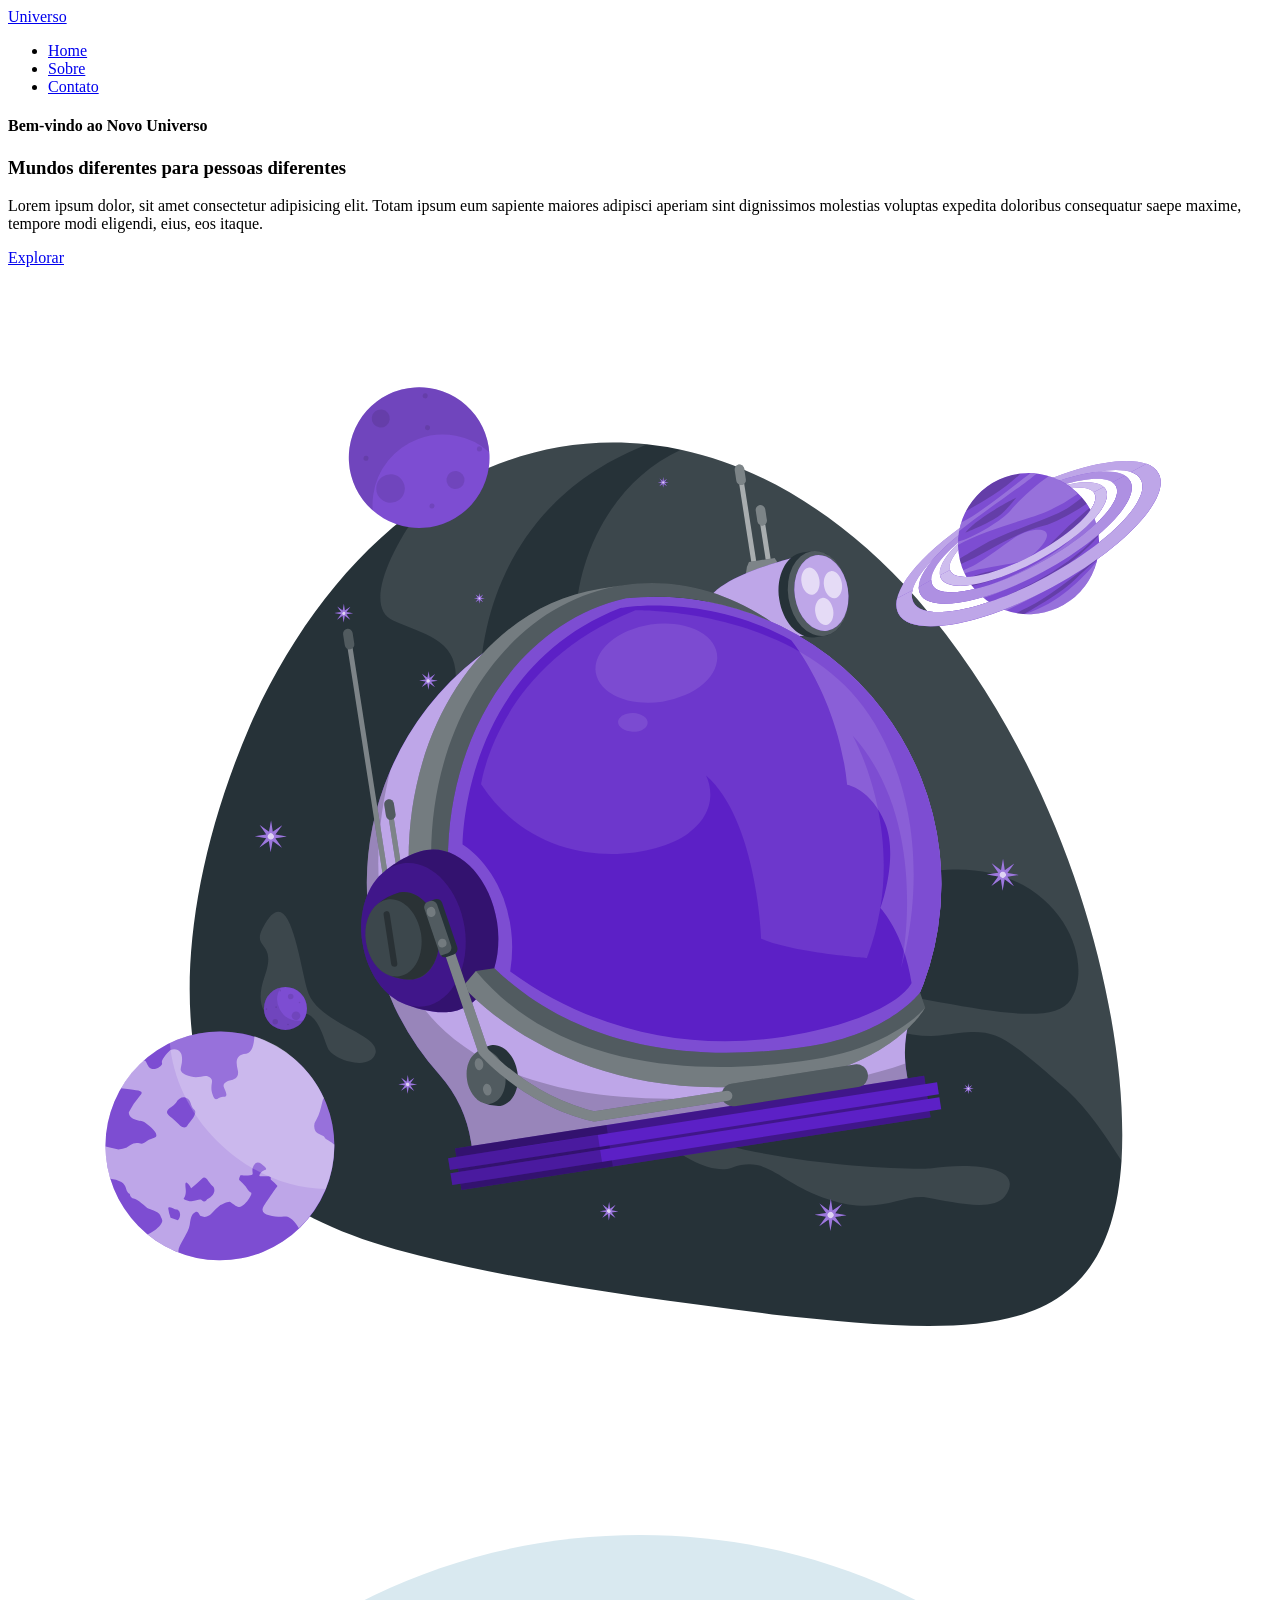
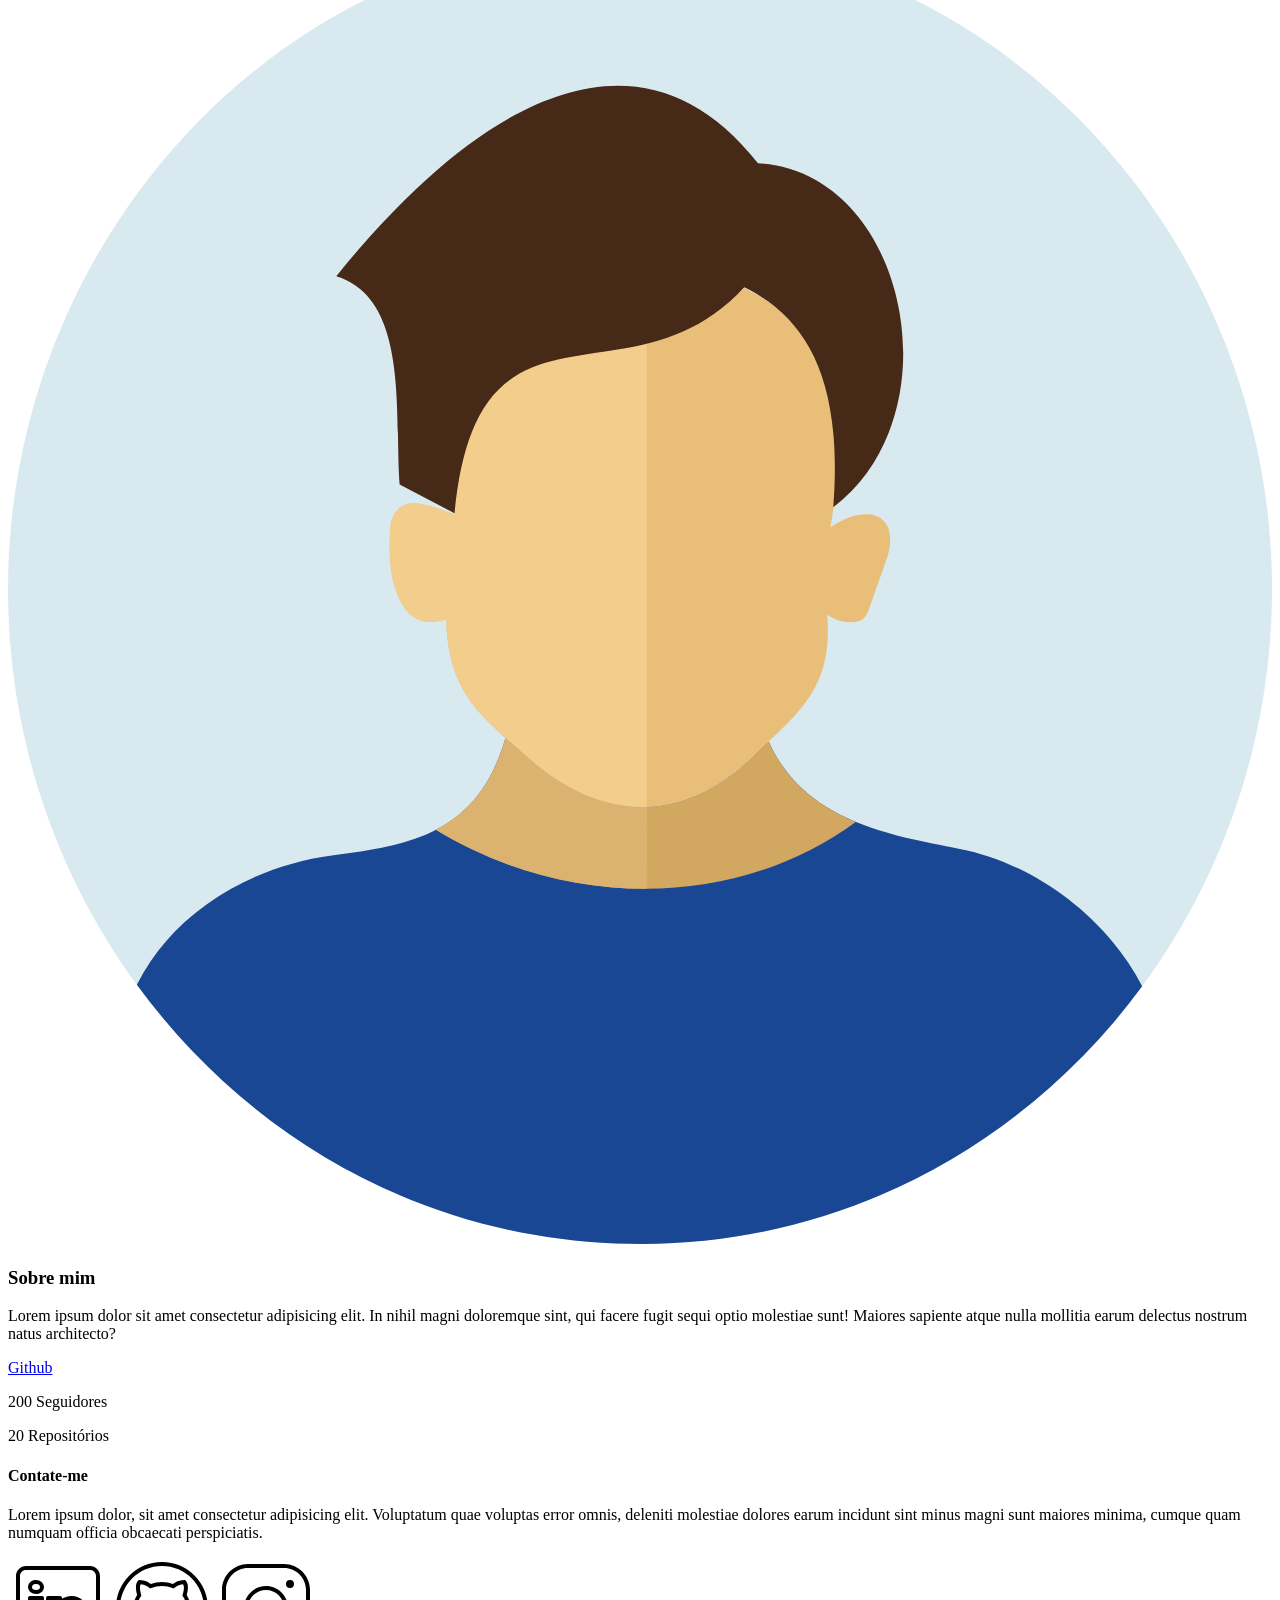
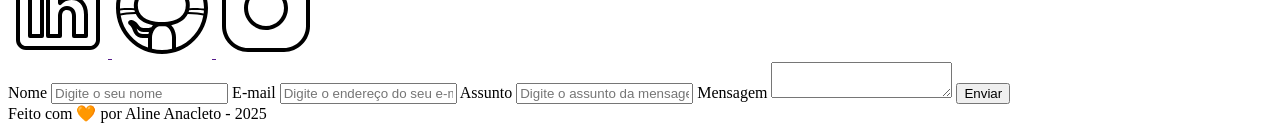
==== index.html @ f7159bf2 ":sparkles: Construção da pagina index" ====
<!DOCTYPE html>
<html lang="pt-br">

<head>
    <meta charset="UTF-8">
    <meta name="viewport" content="width=device-width, initial-scale=1.0">
    <meta name="description" content="Projeto Portfólio">
    <meta name="author" content="Aline Anacleto>
    <meta name="keywords" content="HTML, CSS, JavaScript">
    <link rel="icon" href="./assets/img/favicon.svg" />
    <title>Portfólio do Aline</title>
</head>

<body>

    <!-- Cabeçalho da Página -->
    <header>

        <div id="header_content">

            <!-- Título do Cabeçalho -->
            <div id="titulo">
                <a href="#">Universo</a>
            </div>

            <!-- Menu -->
            <div id="menu">
                <nav>
                    <!-- Marcadores não Ordenados para criar as opções do menu -->
                    <ul>
                        <li><a href="#">Home</a></li>
                        <li><a href="#about">Sobre</a></li>
                        <li><a href="#contact">Contato</a></li>
                    </ul>
                </nav>
            </div>
        </div>

    </header>

    <!-- Seção Principal da Página -->
    <main>

        <!-- Seção home -->
        <section id="home">

            <!-- Texto da Seção Home -->
            <article id="home_texto">

                <h4>Bem-vindo ao Novo Universo</h4>
                <h1>Mundos diferentes para pessoas diferentes</h1>
                <p>Lorem ipsum dolor, sit amet consectetur adipisicing elit. Totam ipsum eum sapiente maiores adipisci
                    aperiam sint dignissimos molestias voluptas expedita doloribus consequatur saepe maxime, tempore
                    modi eligendi, eius, eos itaque.</p>
                <a href="https://github.com/alineanacletoo" target="_blank">
                    Explorar
                </a>

            </article>

            <!-- Imagem da Seção Home -->
            <article id="home_imagem">
                <img src="./assets/img/astronauta.svg" alt="Capacete de Astronauta Animado">
            </article>

        </section>

        <!-- Seção sobre -->
        <section id="about">

            <!-- Imagem da Seção Sobre -->
            <img 
                src="./assets/img/user_01.svg" 
                alt="Foto do Perfil do Github"
            >

            <!-- Texto da Seção Sobre -->
            <article id="about_texto">
                <h1>Sobre mim</h1>
                <p>Lorem ipsum dolor sit amet consectetur adipisicing elit. In nihil magni doloremque sint, qui facere fugit sequi optio molestiae sunt! Maiores sapiente atque nulla mollitia earum delectus nostrum natus architecto?</p>

                <!-- Detalhes do Github -->
                <div id="about_github">
                    <a 
                        href="https://github.com/alineanacletoo" 
                        target="_blank"
                    >
                        Github
                    </a>
                    <p>200 Seguidores</p>
                    <p>20 Repositórios</p>
                </div>

            </article>
        </section>

        <!-- Seção de Contato -->
        <section id="contact">

            <h4>Contate-me</h4>
            <p>Lorem ipsum dolor, sit amet consectetur adipisicing elit. Voluptatum quae voluptas error omnis, deleniti molestiae dolores earum incidunt sint minus magni sunt maiores minima, cumque quam numquam officia obcaecati perspiciatis.</p>

            <!-- Redes Sociais -->
            <div id="icones_redes_sociais">
                <a href="" target="_blank">
                    <img 
                        src="./assets/img/linkedin.svg"
                        alt="Logo do LinkedIn"
                    >
                </a>
                <a href="" target="_blank">
                    <img 
                        src="./assets/img/github.svg"
                        alt="Logo do Github"
                    >
                </a>
                <a href="" target="_blank">
                    <img 
                        src="./assets/img/instagram.svg"
                        alt="Logo do Instagram"
                    >
                </a>
            </div>

            <!-- Formulário de Contato -->
            <form action="" method="POST">

                <label for="nome">Nome</label>
                <input 
                    id="nome" 
                    type="text" 
                    name="nome" 
                    placeholder="Digite o seu nome"
                >
                <span id="txtNome"></span>

                <label for="email">E-mail</label>
                <input 
                    id="email" 
                    type="text" 
                    name="email" 
                    placeholder="Digite o endereço do seu e-mail"
                >
                <span id="txtEmail"></span>

                <label for="assunto">Assunto</label>
                <input 
                    id="assunto" 
                    type="text" 
                    name="assunto" 
                    placeholder="Digite o assunto da mensagem"
                >
                <span id="txtAssunto"></span>

                <label for="mensagem">Mensagem</label>
                <textarea
                    id="mensagem"
                    name="mensagem"
                    placeholder="Digite a sua mensagem"
                >
                </textarea>

                <button type="submit">Enviar</button>
            </form>

        </section>

    </main>

    <!-- Rodapé da Página -->
    <footer>
        Feito com 🧡 por Aline Anacleto - 2025
    </footer>
</body>

</html>
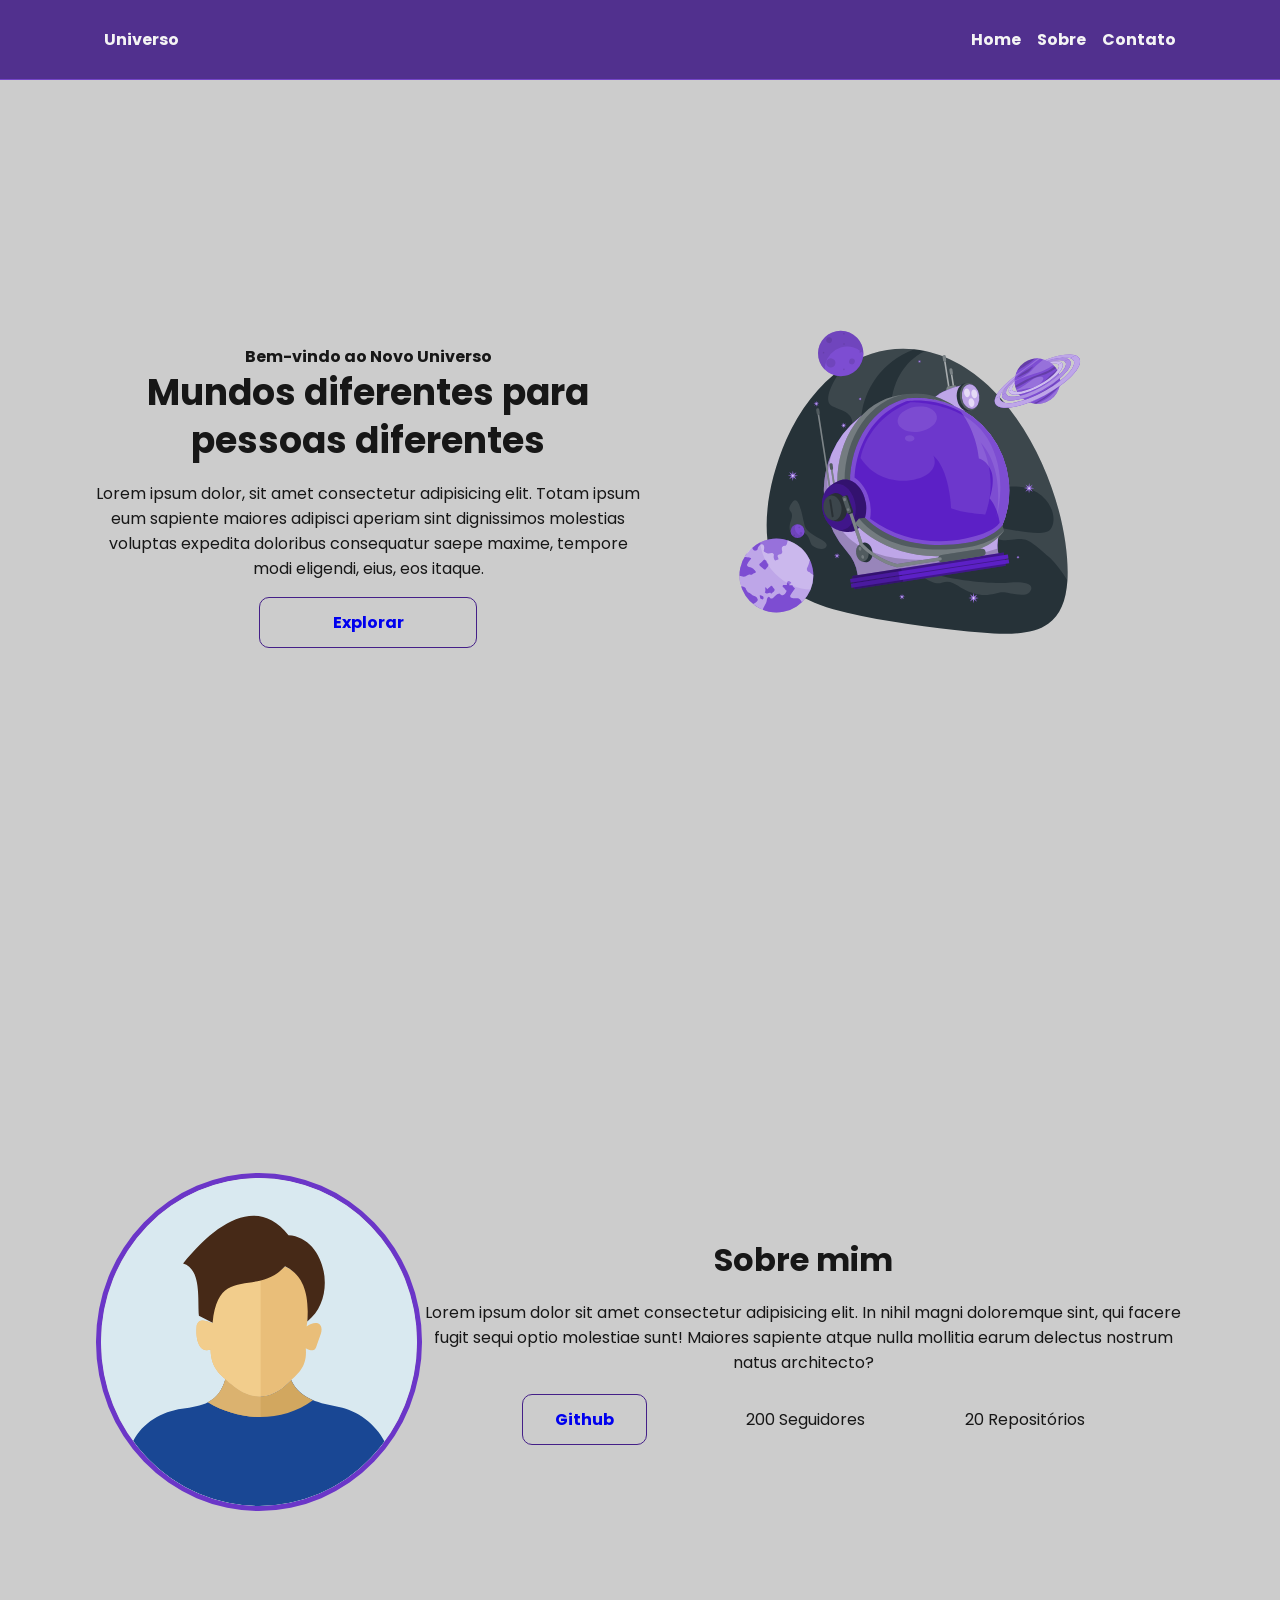
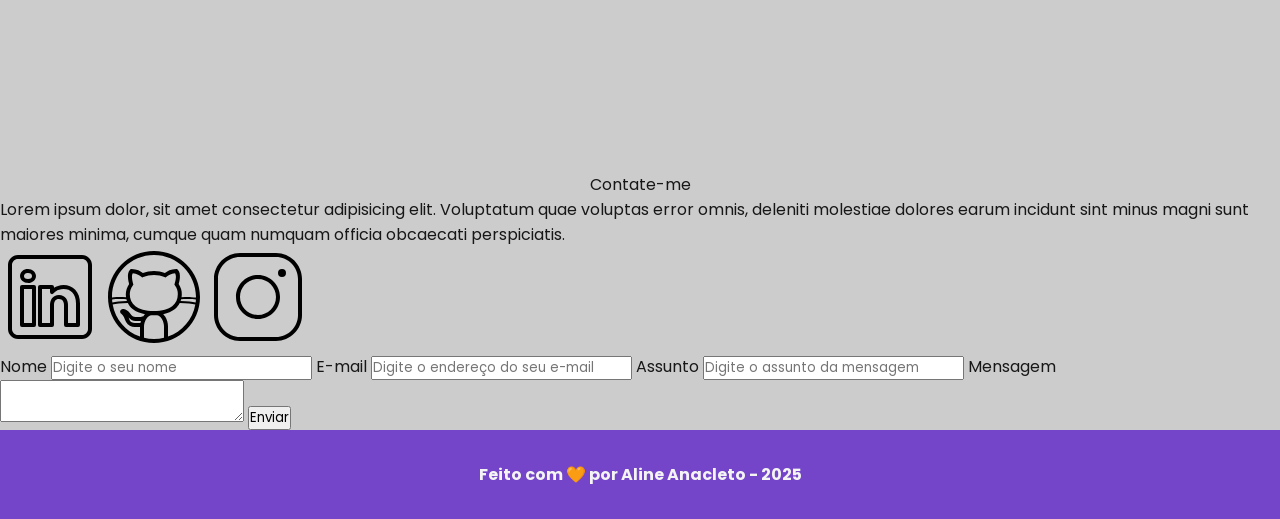
==== commit 7949af78: ":sparkles: Estilização" ====
--- a/index.html
+++ b/index.html
@@ -2,21 +2,33 @@
 <html lang="pt-br">
 
 <head>
-    <meta charset="UTF-8">
+
+     <!-- Fontes do Google -->
+     <link rel="preconnect" href="https://fonts.googleapis.com">
+     <link rel="preconnect" href="https://fonts.gstatic.com" crossorigin>
+ 
+     <!-- Fonte do Google - Poppins -->
+     <link href="https://fonts.googleapis.com/css2?family=Poppins&display=swap" rel="stylesheet">
+    
+     <meta charset="UTF-8">
     <meta name="viewport" content="width=device-width, initial-scale=1.0">
     <meta name="description" content="Projeto Portfólio">
-    <meta name="author" content="Aline Anacleto>
+    <meta name="author" content="Aline Anacleto">
     <meta name="keywords" content="HTML, CSS, JavaScript">
     <link rel="icon" href="./assets/img/favicon.svg" />
-    <title>Portfólio do Aline</title>
+    
+    <!--  Link para a Folha de Estilos CSS -->
+    <link rel="stylesheet" href="./css/styles.css">
+    
+    <title>Portfólio da Aline</title>
 </head>
 
 <body>
 
     <!-- Cabeçalho da Página -->
-    <header>
+    <header class="flex menu_container">
 
-        <div id="header_content">
+        <div id="header_content" class="menu_content">
 
             <!-- Título do Cabeçalho -->
             <div id="titulo">
@@ -24,10 +36,10 @@
             </div>
 
             <!-- Menu -->
-            <div id="menu">
+            <div id="menu" class="flex">
                 <nav>
                     <!-- Marcadores não Ordenados para criar as opções do menu -->
-                    <ul>
+                    <ul class="flex menu_list">
                         <li><a href="#">Home</a></li>
                         <li><a href="#about">Sobre</a></li>
                         <li><a href="#contact">Contato</a></li>
@@ -42,31 +54,35 @@
     <main>
 
         <!-- Seção home -->
-        <section id="home">
+        <section id="home" class="flex home_container">
 
             <!-- Texto da Seção Home -->
-            <article id="home_texto">
+            <article id="home_texto" class="flex home_content">
 
                 <h4>Bem-vindo ao Novo Universo</h4>
                 <h1>Mundos diferentes para pessoas diferentes</h1>
                 <p>Lorem ipsum dolor, sit amet consectetur adipisicing elit. Totam ipsum eum sapiente maiores adipisci
                     aperiam sint dignissimos molestias voluptas expedita doloribus consequatur saepe maxime, tempore
                     modi eligendi, eius, eos itaque.</p>
-                <a href="https://github.com/alineanacletoo" target="_blank">
+                <a 
+                    href="https://github.com/Vinicius-Rodriguess" 
+                    target="_blank"
+                    class="botao"
+                >
                     Explorar
                 </a>
 
             </article>
 
             <!-- Imagem da Seção Home -->
-            <article id="home_imagem">
+            <article id="home_imagem" class="flex home_content">
                 <img src="./assets/img/astronauta.svg" alt="Capacete de Astronauta Animado">
             </article>
 
         </section>
 
         <!-- Seção sobre -->
-        <section id="about">
+        <section id="about" class="flex sobre_container">
 
             <!-- Imagem da Seção Sobre -->
             <img 
@@ -76,14 +92,15 @@
 
             <!-- Texto da Seção Sobre -->
             <article id="about_texto">
-                <h1>Sobre mim</h1>
+                <h2>Sobre mim</h2>
                 <p>Lorem ipsum dolor sit amet consectetur adipisicing elit. In nihil magni doloremque sint, qui facere fugit sequi optio molestiae sunt! Maiores sapiente atque nulla mollitia earum delectus nostrum natus architecto?</p>
 
                 <!-- Detalhes do Github -->
-                <div id="about_github">
+                <div id="about_github" class="flex sobre_github">
                     <a 
-                        href="https://github.com/alineanacletoo" 
+                        href="https://github.com/Vinicius-Rodriguess" 
                         target="_blank"
+                        class="botao"
                     >
                         Github
                     </a>
--- a/css/styles.css
+++ b/css/styles.css
@@ -0,0 +1,207 @@
+* {
+    margin: 0;
+    padding: 0;
+    box-sizing:border-box;
+    text-decoration: none;
+    outline: none;
+    font-weight: 400;
+    font-family: 'Poppins', sans-serif;
+}
+
+:root {
+    --purple-200: #9a7bd1;
+    --purple-500: #6b36c8;
+    --purple-800: #441f88;
+    --gray-200: #cccccc;
+    --gray-400: #505861;
+    --black-800: #171717;
+    --white: #F9F9F9;
+}
+
+html {
+    width: 100%;
+    height: 100vh;
+    scroll-behavior: smooth;
+}
+
+body {
+    background-color: var(--gray-200);
+    color: var(--black-800);
+    -webkit-font-smoothing: antialiased;
+    -moz-osx-font-smoothing: grayscale;
+}
+
+button,
+a {
+    cursor: pointer;
+}
+
+.botao {
+    text-align: center;
+    padding: 12px 32px;
+    background: none;
+    border: 1px solid var(--purple-800);
+    border-radius: 10px;
+    font-weight: 700;
+
+    &:hover {
+        background-color: var(--purple-800);
+        color: var(--white)
+    }
+}
+
+.flex {
+    display: flex;
+    justify-content: center;
+    align-items: center;
+}
+
+.menu_container{
+    height: 80px;
+    position: sticky;
+    top: 0;
+    width: 100%;
+    background-color: var(--purple-800);
+    border-bottom: 1px solid var(--purple-500);
+    filter: opacity(0.9);
+}
+
+.menu_container a {
+    color: var(--white);
+    font-weight: 700;
+
+    &:hover {
+        color: var(--purple-200);
+    }
+}
+
+.menu_content{
+    max-width: 1120px;
+    padding: 0 24px;
+    width: 100%;
+    display: flex;
+    justify-content: space-between;
+}
+
+.menu_list {
+    list-style: none;
+    text-align: center;
+}
+
+.menu_list li {
+    margin-left: 1rem;
+}
+
+#menu_content_sucess {
+    max-width: 1120px;
+    padding: 0 24px;
+    width: 100%;
+    display: flex;
+    justify-content: center;
+}
+
+.home_container {
+    max-width: 1120px;
+    margin: 16px auto;
+    padding: 0 1rem;
+    height: calc(100vh - 100px);
+}
+
+.home_container p,
+h1,
+h4{
+    text-align: center;
+    font-size: 1rem;
+}
+
+.home_container h1 {
+    font-size: 2.25rem;
+    line-height: 3rem;
+    font-weight: 700;
+}
+
+.home_container h4 {
+    font-weight: 700;
+}
+
+.home_container p {
+    margin: 1rem 0;
+}
+
+.home_container .botao {
+    width: 40%;
+}
+
+.home_content {
+    width: 50vw;
+    flex-direction: column;
+}
+
+.home_content img {
+    width: 75%;
+}
+
+.home_container_sucess {
+    max-width: 1120px;
+    margin: 16px auto;
+    padding: 0 1rem;
+    height: calc(100vh - 200px);
+}
+
+#home_sucess {
+    width: 50vw;
+    flex-direction: column;
+}
+
+#home_sucess h1 {
+    font-size: 2rem;
+    font-weight: 700;
+}
+
+#home_sucess h4 {
+    font-size: 1.25rem;
+    padding: 1rem;
+}
+
+.sobre_container {
+    max-width: 1120px;
+    margin: -1.25rem auto;
+    padding: 0 1rem;
+    height: 100vh;
+}
+
+.sobre_container img {
+    width: 30%;
+    border: 5px solid var(--purple-500);
+    border-radius: 50%;
+}
+
+.sobre_container h2 {
+    font-size: 2rem;
+    line-height: 3rem;
+    text-align: center;
+    font-weight: bold;
+}
+
+.sobre_container p {
+    text-align: center;
+    margin: 1rem 0;
+}
+
+.sobre_github {
+    justify-content: space-evenly;
+}
+
+#sobre_texto {
+    margin-left: 2rem;
+}
+
+footer {
+    margin: 0;
+    padding: 32px;
+    color: var(--white);
+    background-color: var(--purple-500);
+    filter: opacity(0.9);
+    font-weight: bold;
+    text-align: center;
+}
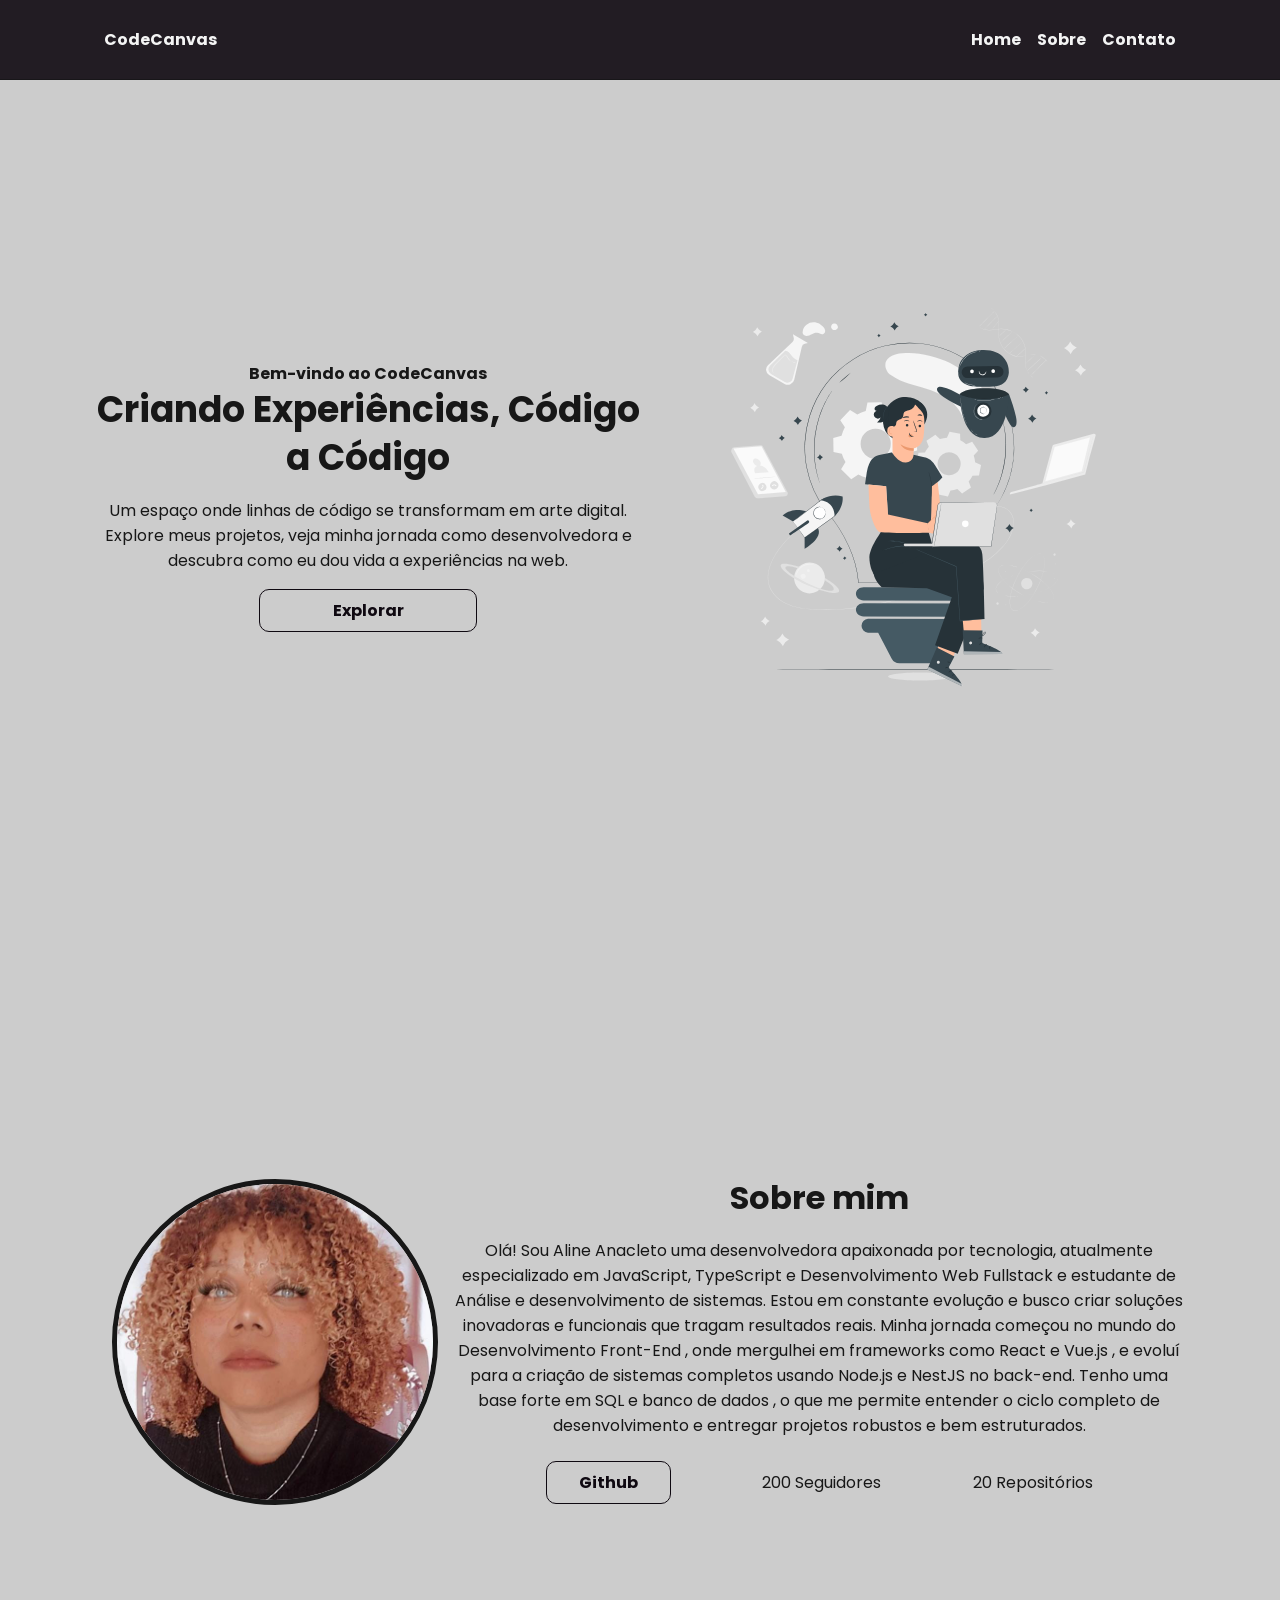
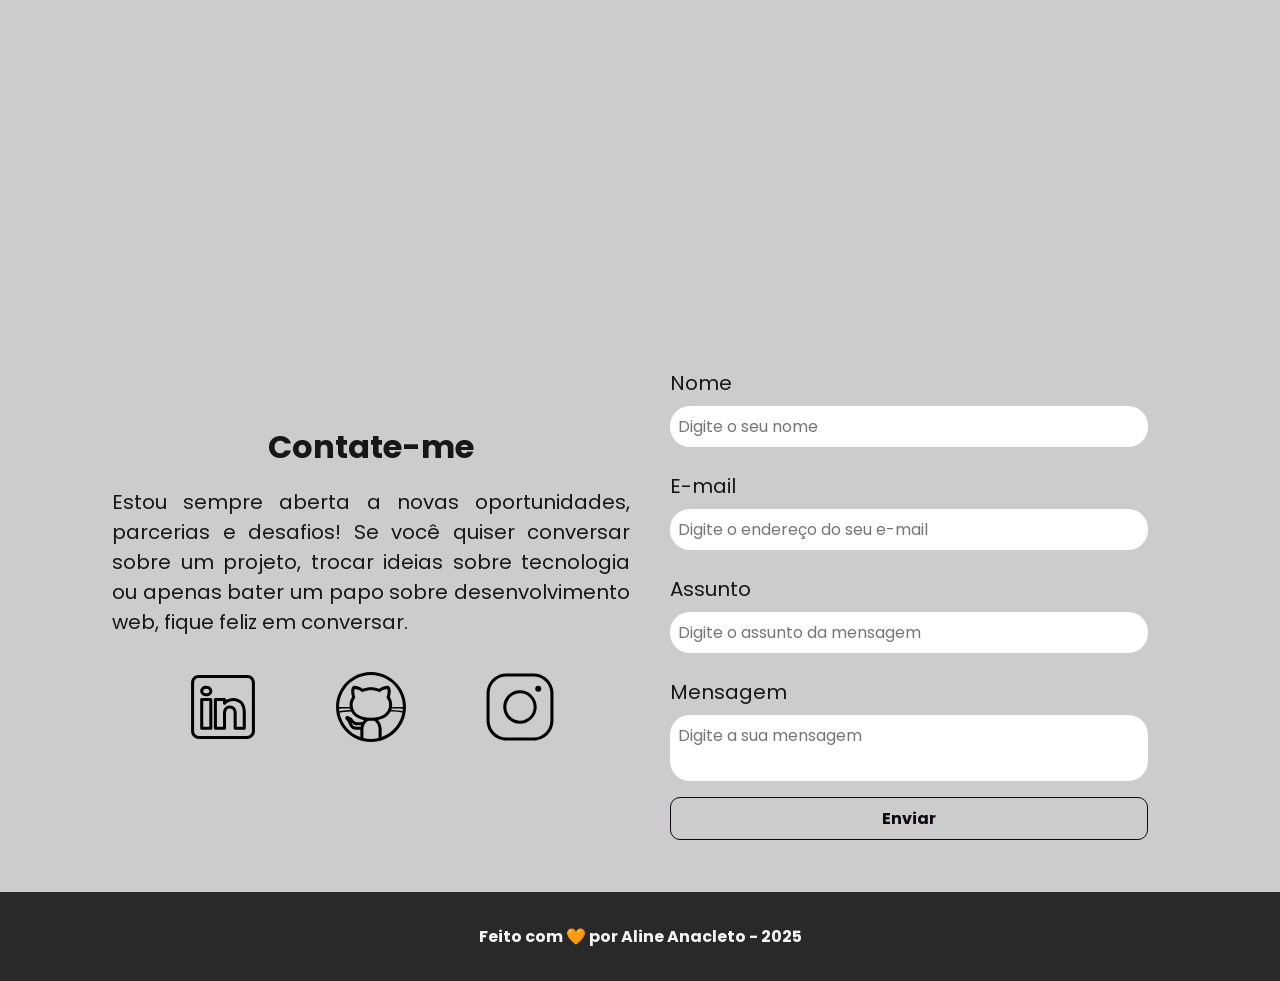
==== commit 10b73ba9: ":sparkles: atualizando CSS" ====
--- a/index.html
+++ b/index.html
@@ -3,23 +3,23 @@
 
 <head>
 
-     <!-- Fontes do Google -->
-     <link rel="preconnect" href="https://fonts.googleapis.com">
-     <link rel="preconnect" href="https://fonts.gstatic.com" crossorigin>
- 
-     <!-- Fonte do Google - Poppins -->
-     <link href="https://fonts.googleapis.com/css2?family=Poppins&display=swap" rel="stylesheet">
-    
-     <meta charset="UTF-8">
+    <!-- Fontes do Google -->
+    <link rel="preconnect" href="https://fonts.googleapis.com">
+    <link rel="preconnect" href="https://fonts.gstatic.com" crossorigin>
+
+    <!-- Fonte do Google - Poppins -->
+    <link href="https://fonts.googleapis.com/css2?family=Poppins&display=swap" rel="stylesheet">
+
+    <meta charset="UTF-8">
     <meta name="viewport" content="width=device-width, initial-scale=1.0">
     <meta name="description" content="Projeto Portfólio">
     <meta name="author" content="Aline Anacleto">
     <meta name="keywords" content="HTML, CSS, JavaScript">
     <link rel="icon" href="./assets/img/favicon.svg" />
-    
+
     <!--  Link para a Folha de Estilos CSS -->
     <link rel="stylesheet" href="./css/styles.css">
-    
+
     <title>Portfólio da Aline</title>
 </head>
 
@@ -32,7 +32,7 @@
 
             <!-- Título do Cabeçalho -->
             <div id="titulo">
-                <a href="#">Universo</a>
+                <a href="#">CodeCanvas</a>
             </div>
 
             <!-- Menu -->
@@ -59,16 +59,10 @@
             <!-- Texto da Seção Home -->
             <article id="home_texto" class="flex home_content">
 
-                <h4>Bem-vindo ao Novo Universo</h4>
-                <h1>Mundos diferentes para pessoas diferentes</h1>
-                <p>Lorem ipsum dolor, sit amet consectetur adipisicing elit. Totam ipsum eum sapiente maiores adipisci
-                    aperiam sint dignissimos molestias voluptas expedita doloribus consequatur saepe maxime, tempore
-                    modi eligendi, eius, eos itaque.</p>
-                <a 
-                    href="https://github.com/Vinicius-Rodriguess" 
-                    target="_blank"
-                    class="botao"
-                >
+                <h4>Bem-vindo ao CodeCanvas</h4>
+                <h1>Criando Experiências, Código a Código</h1>
+                <p>Um espaço onde linhas de código se transformam em arte digital. Explore meus projetos, veja minha jornada como desenvolvedora e descubra como eu dou vida a experiências na web.</p>
+                <a href="https://github.com/alineanacletoo" target="_blank" class="botao">
                     Explorar
                 </a>
 
@@ -76,7 +70,7 @@
 
             <!-- Imagem da Seção Home -->
             <article id="home_imagem" class="flex home_content">
-                <img src="./assets/img/astronauta.svg" alt="Capacete de Astronauta Animado">
+                <img src="./assets/img/Innovation-pana.svg" alt="Capacete de Astronauta Animado">
             </article>
 
         </section>
@@ -85,23 +79,18 @@
         <section id="about" class="flex sobre_container">
 
             <!-- Imagem da Seção Sobre -->
-            <img 
-                src="./assets/img/user_01.svg" 
-                alt="Foto do Perfil do Github"
-            >
+            <img src="./assets/img/Imagem do WhatsApp de 2024-11-14 à(s) 17.34.05_bbbf8539.jpg" alt="Foto do Perfil do Github">
 
             <!-- Texto da Seção Sobre -->
             <article id="about_texto">
                 <h2>Sobre mim</h2>
-                <p>Lorem ipsum dolor sit amet consectetur adipisicing elit. In nihil magni doloremque sint, qui facere fugit sequi optio molestiae sunt! Maiores sapiente atque nulla mollitia earum delectus nostrum natus architecto?</p>
+                <p>Olá! Sou Aline Anacleto uma desenvolvedora apaixonada por tecnologia, atualmente especializado em JavaScript, TypeScript e Desenvolvimento Web Fullstack e estudante de Análise e desenvolvimento de sistemas. Estou em constante evolução e busco criar soluções inovadoras e funcionais que tragam resultados reais.
+                    Minha jornada começou no mundo do Desenvolvimento Front-End , onde mergulhei em frameworks como React e Vue.js , e evoluí para a criação de sistemas completos usando Node.js e NestJS no back-end. Tenho uma base forte em SQL e banco de dados , o que me permite entender o ciclo completo de desenvolvimento e entregar projetos robustos e bem estruturados.
+                </p>
 
                 <!-- Detalhes do Github -->
                 <div id="about_github" class="flex sobre_github">
-                    <a 
-                        href="https://github.com/Vinicius-Rodriguess" 
-                        target="_blank"
-                        class="botao"
-                    >
+                    <a href="https://github.com/alineanacletoo" target="_blank" class="botao">
                         Github
                     </a>
                     <p>200 Seguidores</p>
@@ -112,72 +101,45 @@
         </section>
 
         <!-- Seção de Contato -->
-        <section id="contact">
+        <section id="contact" class="contato_container">
 
-            <h4>Contate-me</h4>
-            <p>Lorem ipsum dolor, sit amet consectetur adipisicing elit. Voluptatum quae voluptas error omnis, deleniti molestiae dolores earum incidunt sint minus magni sunt maiores minima, cumque quam numquam officia obcaecati perspiciatis.</p>
+            <article id="redes_sociais" class="contato_content">
+                <h4>Contate-me</h4>
+                <p>Estou sempre aberta a novas oportunidades, parcerias e desafios! Se você quiser conversar sobre um projeto, trocar ideias sobre tecnologia ou apenas bater um papo sobre desenvolvimento web, fique feliz em conversar.</p>
 
-            <!-- Redes Sociais -->
-            <div id="icones_redes_sociais">
-                <a href="" target="_blank">
-                    <img 
-                        src="./assets/img/linkedin.svg"
-                        alt="Logo do LinkedIn"
-                    >
-                </a>
-                <a href="" target="_blank">
-                    <img 
-                        src="./assets/img/github.svg"
-                        alt="Logo do Github"
-                    >
-                </a>
-                <a href="" target="_blank">
-                    <img 
-                        src="./assets/img/instagram.svg"
-                        alt="Logo do Instagram"
-                    >
-                </a>
-            </div>
+                <!-- Redes Sociais -->
+                <div id="icones_redes_sociais" class="social_container">
+                    <a href="" target="_blank">
+                        <img src="./assets/img/linkedin.svg" alt="Logo do LinkedIn" class="social_icon">
+                    </a>
+                    <a href="" target="_blank">
+                        <img src="./assets/img/github.svg" alt="Logo do Github" class="social_icon">
+                    </a>
+                    <a href="" target="_blank">
+                        <img src="./assets/img/instagram.svg" alt="Logo do Instagram" class="social_icon">
+                    </a>
+                </div>
+            </article>
 
             <!-- Formulário de Contato -->
             <form action="" method="POST">
 
                 <label for="nome">Nome</label>
-                <input 
-                    id="nome" 
-                    type="text" 
-                    name="nome" 
-                    placeholder="Digite o seu nome"
-                >
+                <input id="nome" type="text" name="nome" placeholder="Digite o seu nome">
                 <span id="txtNome"></span>
 
                 <label for="email">E-mail</label>
-                <input 
-                    id="email" 
-                    type="text" 
-                    name="email" 
-                    placeholder="Digite o endereço do seu e-mail"
-                >
+                <input id="email" type="text" name="email" placeholder="Digite o endereço do seu e-mail">
                 <span id="txtEmail"></span>
 
                 <label for="assunto">Assunto</label>
-                <input 
-                    id="assunto" 
-                    type="text" 
-                    name="assunto" 
-                    placeholder="Digite o assunto da mensagem"
-                >
+                <input id="assunto" type="text" name="assunto" placeholder="Digite o assunto da mensagem">
                 <span id="txtAssunto"></span>
 
                 <label for="mensagem">Mensagem</label>
-                <textarea
-                    id="mensagem"
-                    name="mensagem"
-                    placeholder="Digite a sua mensagem"
-                >
-                </textarea>
+                <textarea id="mensagem" name="mensagem" placeholder="Digite a sua mensagem"></textarea>
 
-                <button type="submit">Enviar</button>
+                <button type="submit" class="botao">Enviar</button>
             </form>
 
         </section>
--- a/css/styles.css
+++ b/css/styles.css
@@ -1,33 +1,56 @@
+/*  Reset Global da página HTML 
+    Este seletor afeta todos os elementos da página.
+*/
 * {
     margin: 0;
     padding: 0;
-    box-sizing:border-box;
+
+    /* Faz com que width e height incluam a borda e o padding,*/
+    box-sizing: border-box;
+
+    /* Desabilita o sublinhado dos links*/
     text-decoration: none;
+
+    /* Desabilita a borda de foco dos elementos*/
     outline: none;
+
     font-weight: 400;
     font-family: 'Poppins', sans-serif;
 }
 
+/* Declaração das variáveis */
 :root {
     --purple-200: #9a7bd1;
-    --purple-500: #6b36c8;
-    --purple-800: #441f88;
+    --purple-500: #050206;
+    --purple-800: #0f0911;
+
     --gray-200: #cccccc;
     --gray-400: #505861;
+
     --black-800: #171717;
+
     --white: #F9F9F9;
 }
 
+/* Configurações padrões da página 
+   Este seletor afeta todos os elementos debtro da tag html.
+*/
 html {
     width: 100%;
     height: 100vh;
+
+    /* Permite que a rolagem da página aconteça de forma suave*/
     scroll-behavior: smooth;
 }
 
 body {
     background-color: var(--gray-200);
     color: var(--black-800);
+
+    /* Exibe as fontes com um traço mais fino e suave (Chrome e Edge) */
     -webkit-font-smoothing: antialiased;
+
+    /* Exibe as fontes com um traço mais fino e suave (Firefox) */
     -moz-osx-font-smoothing: grayscale;
 }
 
@@ -37,17 +60,19 @@
 }
 
 .botao {
-    text-align: center;
-    padding: 12px 32px;
-    background: none;
+    padding: 0.5rem 2rem;
     border: 1px solid var(--purple-800);
     border-radius: 10px;
-    font-weight: 700;
-
-    &:hover {
-        background-color: var(--purple-800);
-        color: var(--white)
-    }
+    font-size: 1rem;
+    font-weight: 700;
+    text-align: center;
+    color: var(--purple-800);
+    background: none;
+}
+
+.botao:hover {
+    color: var(--white);
+    background-color: var(--purple-800);
 }
 
 .flex {
@@ -56,36 +81,40 @@
     align-items: center;
 }
 
-.menu_container{
-    height: 80px;
+/* Estilização - Seção Header */
+
+.menu_container {
     position: sticky;
     top: 0;
     width: 100%;
+    height: 5rem;
+    border-bottom: 1px solid var(--purple-500);
     background-color: var(--purple-800);
-    border-bottom: 1px solid var(--purple-500);
+
+    /* Aplica transparência */
     filter: opacity(0.9);
 }
 
 .menu_container a {
+    font-weight: 700;
     color: var(--white);
-    font-weight: 700;
-
-    &:hover {
-        color: var(--purple-200);
-    }
-}
-
-.menu_content{
-    max-width: 1120px;
-    padding: 0 24px;
-    width: 100%;
+}
+
+.menu_container a:hover {
+    color: var(--gray-400);
+}
+
+.menu_content {
     display: flex;
     justify-content: space-between;
+    width: 100%;
+    max-width: 1120px;
+    padding: 0 1.5rem;
 }
 
 .menu_list {
+    text-align: center;
     list-style: none;
-    text-align: center;
 }
 
 .menu_list li {
@@ -93,31 +122,34 @@
 }
 
 #menu_content_sucess {
-    max-width: 1120px;
-    padding: 0 24px;
     width: 100%;
-    display: flex;
-    justify-content: center;
-}
+    max-width: 1120px;
+    padding: 0 1.5rem;
+}
+
+/* Estilização da Seção Home */
 
 .home_container {
-    max-width: 1120px;
-    margin: 16px auto;
+
+    /* Calcula altura do elemento (altura do navegador - altura do menu + 20px) */
+    height: calc(100vh - 6.25rem);
+
+    max-width: 1120px;
+    margin: 1rem auto;
     padding: 0 1rem;
-    height: calc(100vh - 100px);
 }
 
 .home_container p,
 h1,
-h4{
-    text-align: center;
+h4 {
     font-size: 1rem;
+    text-align: center;
 }
 
 .home_container h1 {
     font-size: 2.25rem;
+    font-weight: 700;
     line-height: 3rem;
-    font-weight: 700;
 }
 
 .home_container h4 {
@@ -133,19 +165,21 @@
 }
 
 .home_content {
+    flex-direction: column;
     width: 50vw;
-    flex-direction: column;
 }
 
 .home_content img {
     width: 75%;
 }
 
+/* Estilização da Seção Home - Página Sucess */
+
 .home_container_sucess {
-    max-width: 1120px;
-    margin: 16px auto;
+    height: calc(100vh - 12.5rem);
+    max-width: 1120px;
+    margin: 1rem auto;
     padding: 0 1rem;
-    height: calc(100vh - 200px);
 }
 
 #home_sucess {
@@ -163,6 +197,8 @@
     padding: 1rem;
 }
 
+/* Estilização da Seção Sobre */
+
 .sobre_container {
     max-width: 1120px;
     margin: -1.25rem auto;
@@ -172,20 +208,21 @@
 
 .sobre_container img {
     width: 30%;
-    border: 5px solid var(--purple-500);
+    margin: 1rem;
+    border: 5px solid var(--black-800);
     border-radius: 50%;
 }
 
 .sobre_container h2 {
     font-size: 2rem;
+    font-weight: bold;
     line-height: 3rem;
     text-align: center;
-    font-weight: bold;
 }
 
 .sobre_container p {
-    text-align: center;
     margin: 1rem 0;
+    text-align: center;
 }
 
 .sobre_github {
@@ -196,12 +233,257 @@
     margin-left: 2rem;
 }
 
+/* Estilização da Seção Contact */
+
+.contato_container{
+    display: grid;
+    grid-template-columns: 1fr 1fr;
+    justify-content: center;
+    align-items: center;
+    gap: 1.25rem;
+    max-width: 1120px;
+    margin: 4rem auto 2rem;
+    padding: 0 2rem;
+}
+
+.contato_container h4{
+    margin: 1rem 0;
+    font-size: 2rem;
+    font-weight: 700;
+}
+
+.contato_content{
+    flex-direction: column;
+    margin: 4rem 0 0 0;
+    font-size: 1.25rem;
+}
+
+.contato_content p{
+    display: block;
+    text-align: justify;
+}
+
+/* Estilização da Seção Redes Sociais*/
+
+.social_container{
+    display:flex;
+    justify-content: space-evenly;
+    margin: 2rem 0 0 0;
+}
+
+.social_icon{
+    width: 4.75rem;
+    height: 4.75rem;
+}
+
+.social_icon:hover{
+    filter: brightness(0) 
+            saturate(100%) 
+            invert(20%) 
+            sepia(24%) 
+            saturate(4557%) 
+            hue-rotate(242deg) 
+            brightness(89%) 
+            contrast(108%);
+}
+
+/* Estilização da Seção Form*/
+
+form{
+    display: flex;
+    flex-direction: column;
+    margin: 7rem 0 0 0;
+    padding: 1.25rem;
+    border: none;
+}
+
+form label{
+    font-size: 1.25rem;
+    text-align: left;
+}
+
+form input,
+textarea{
+    width: 100%;
+    margin: 0.5rem 0 1rem;
+    padding: 0.5rem;
+    border-radius: 20px;
+    border: none;
+    font-size: 1rem;
+}
+
+textarea{
+    resize: none;
+}
+
+form span{
+    margin-bottom: 0.5rem;
+    margin-left: 0.75rem;
+    font-size: 0.75rem;
+    line-height: 1.25rem;
+    color: red;
+}
+
+/* Estilização da Seção Footer */
+
 footer {
     margin: 0;
-    padding: 32px;
+    padding: 2rem;
+    font-weight: bold;
+    text-align: center;
     color: var(--white);
-    background-color: var(--purple-500);
+    background-color: var(--black-800);
     filter: opacity(0.9);
-    font-weight: bold;
-    text-align: center;
+}
+
+/* Modo Responsivo */
+
+/* Smartphone - Telas até 490px */
+
+@media screen and (max-width: 490px){
+
+    body{
+        display: flex;
+        flex-direction: column;
+        min-height: 100vh;
+    }
+
+    main{
+        display:flex;
+        flex: 1;
+        flex-direction: column;
+    }
+
+    footer{
+        margin-top: auto;
+    }
+
+    /* Ajustes no Menu*/
+
+    .menu_container{
+        height: auto;
+        padding: 1rem 0;
+    }
+
+    .menu_content{
+        justify-content: center;
+        max-width: 100%;
+        /* padding: 1rem; */
+    }
+
+    #titulo a{
+        font-size: 1.75rem;
+    }
+
+    .menu_list{
+        display: none;
+    }
+
+    /* Ajustes na Seção Home*/
+
+    .home_container{
+        flex-direction: column-reverse;
+        width: 100%;
+        height: auto;
+        margin-top: 2rem;
+    }
+
+    .home_content{
+        width: 100%;
+    }
+
+    .home_content h1{
+        font-size: 1.75rem;
+        line-height: 2.25rem;
+    }
+
+    .home_content .botao, img{
+        width: 80%
+    }
+
+    /* .home_content img{
+        width: 80%;
+    } */
+
+    #home_texto{
+        margin-top: 0.5rem;
+    }
+
+    #home_imagem{
+        margin-bottom: 0;
+    }
+
+    /* Ajustes na Seção About*/
+
+    .sobre_container{
+        flex-direction: column;
+        width: 100%;
+        height: auto;
+        margin-top: 3rem;
+    }
+
+    .sobre_container img{
+        width: 70%;
+    }
+
+    .sobre_container h1{
+        font-size: 1.75rem;
+        line-height: 2.25rem;
+    }
+
+    .sobre_github{
+        flex-direction: column;
+        gap: 0.5rem;
+    }
+
+    .sobre_github p{
+        display: none;
+    }
+
+    .sobre_github .botao{
+        width: 80%;
+    }
+    
+    /* Ajustes Contato */
+
+    .contato_container{
+        grid-template-columns: 1fr;
+        width: 100%;
+        height: auto;
+        margin-top: 2rem;
+        padding: 0 1rem;
+    }
+
+    .contato_content{
+        width: 100%
+    }
+
+    .contato_content h4{
+        font-size: 1.75rem;
+        line-height: 2.25rem;
+    }
+
+    .contato_content p{
+        margin: 1rem;
+    }
+
+    /* Ajustes da Seção Redes Sociais */
+
+    .social_container{
+        justify-content: center;
+        width: 100%;
+    }
+
+    .social_icon{
+        width: 4rem;
+        height: 4rem;
+    }
+
+    /* Ajustes da Seção Form */
+
+    form{
+        margin: 1rem 0 0 0;
+        padding: 1rem;
+    }
+
 }
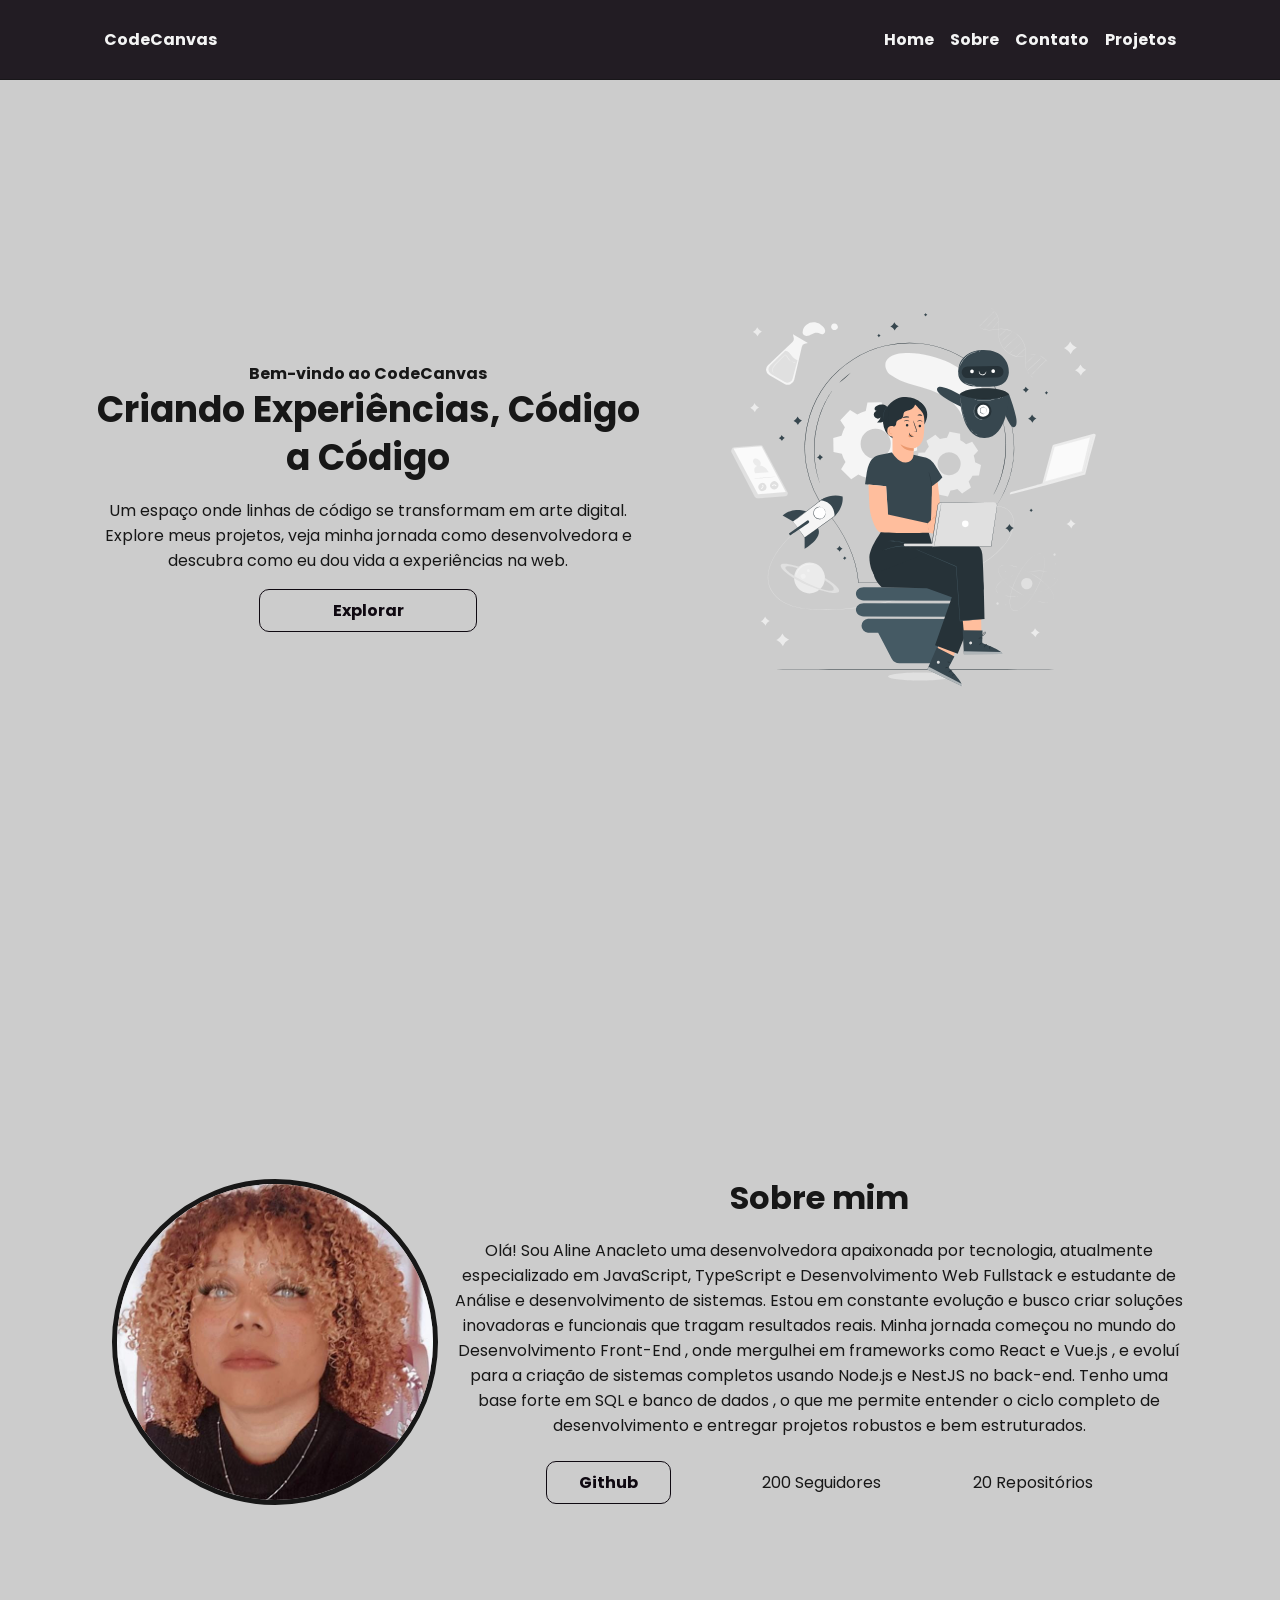
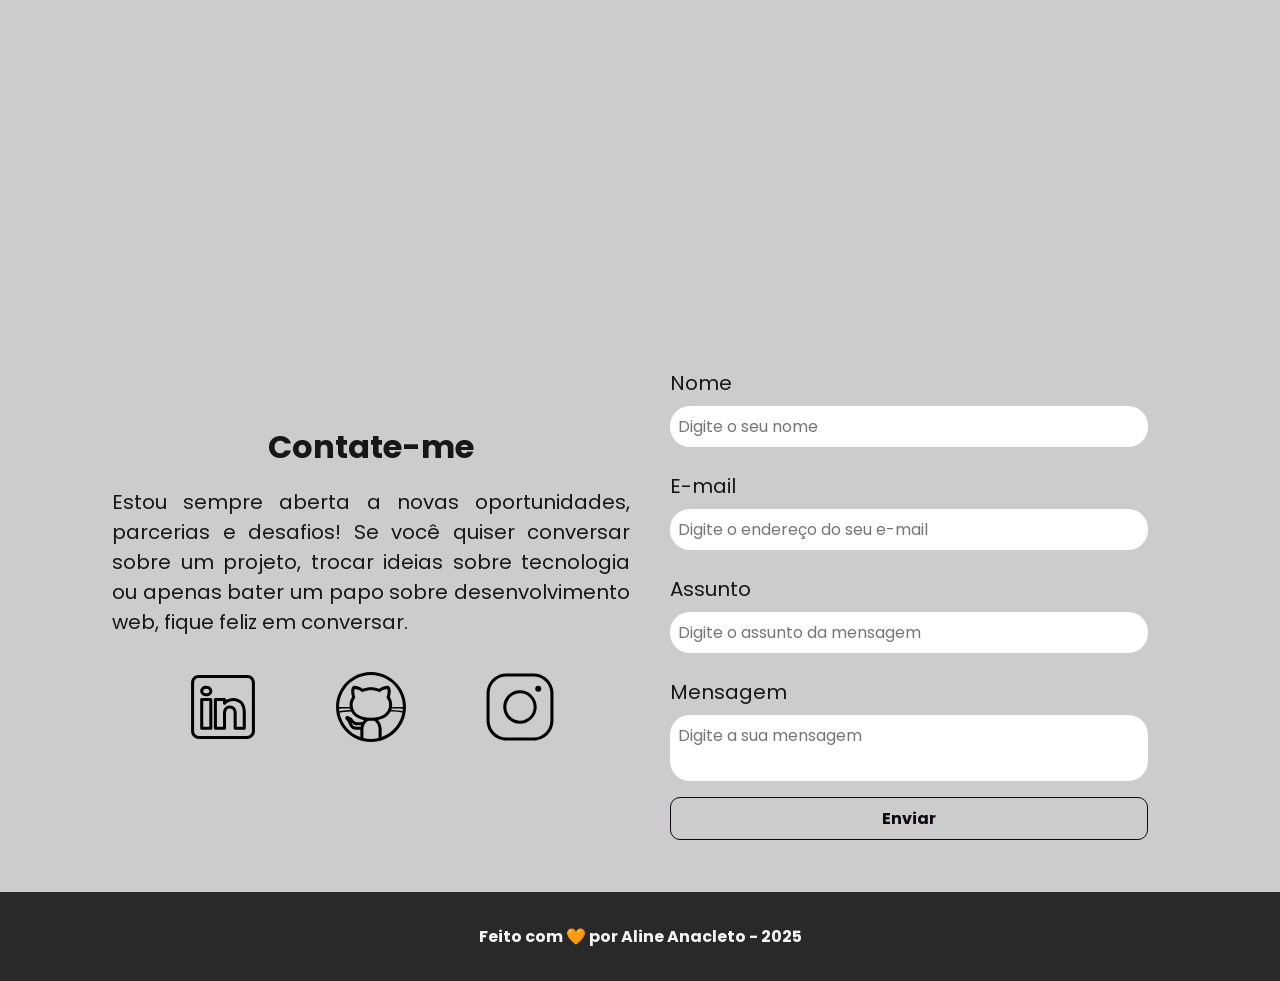
==== commit 3be4ab62: "sparkles: atualizando CSS" ====
--- a/index.html
+++ b/index.html
@@ -43,6 +43,7 @@
                         <li><a href="#">Home</a></li>
                         <li><a href="#about">Sobre</a></li>
                         <li><a href="#contact">Contato</a></li>
+                        <li><a href="#project">Projetos</a></li>
                     </ul>
                 </nav>
             </div>
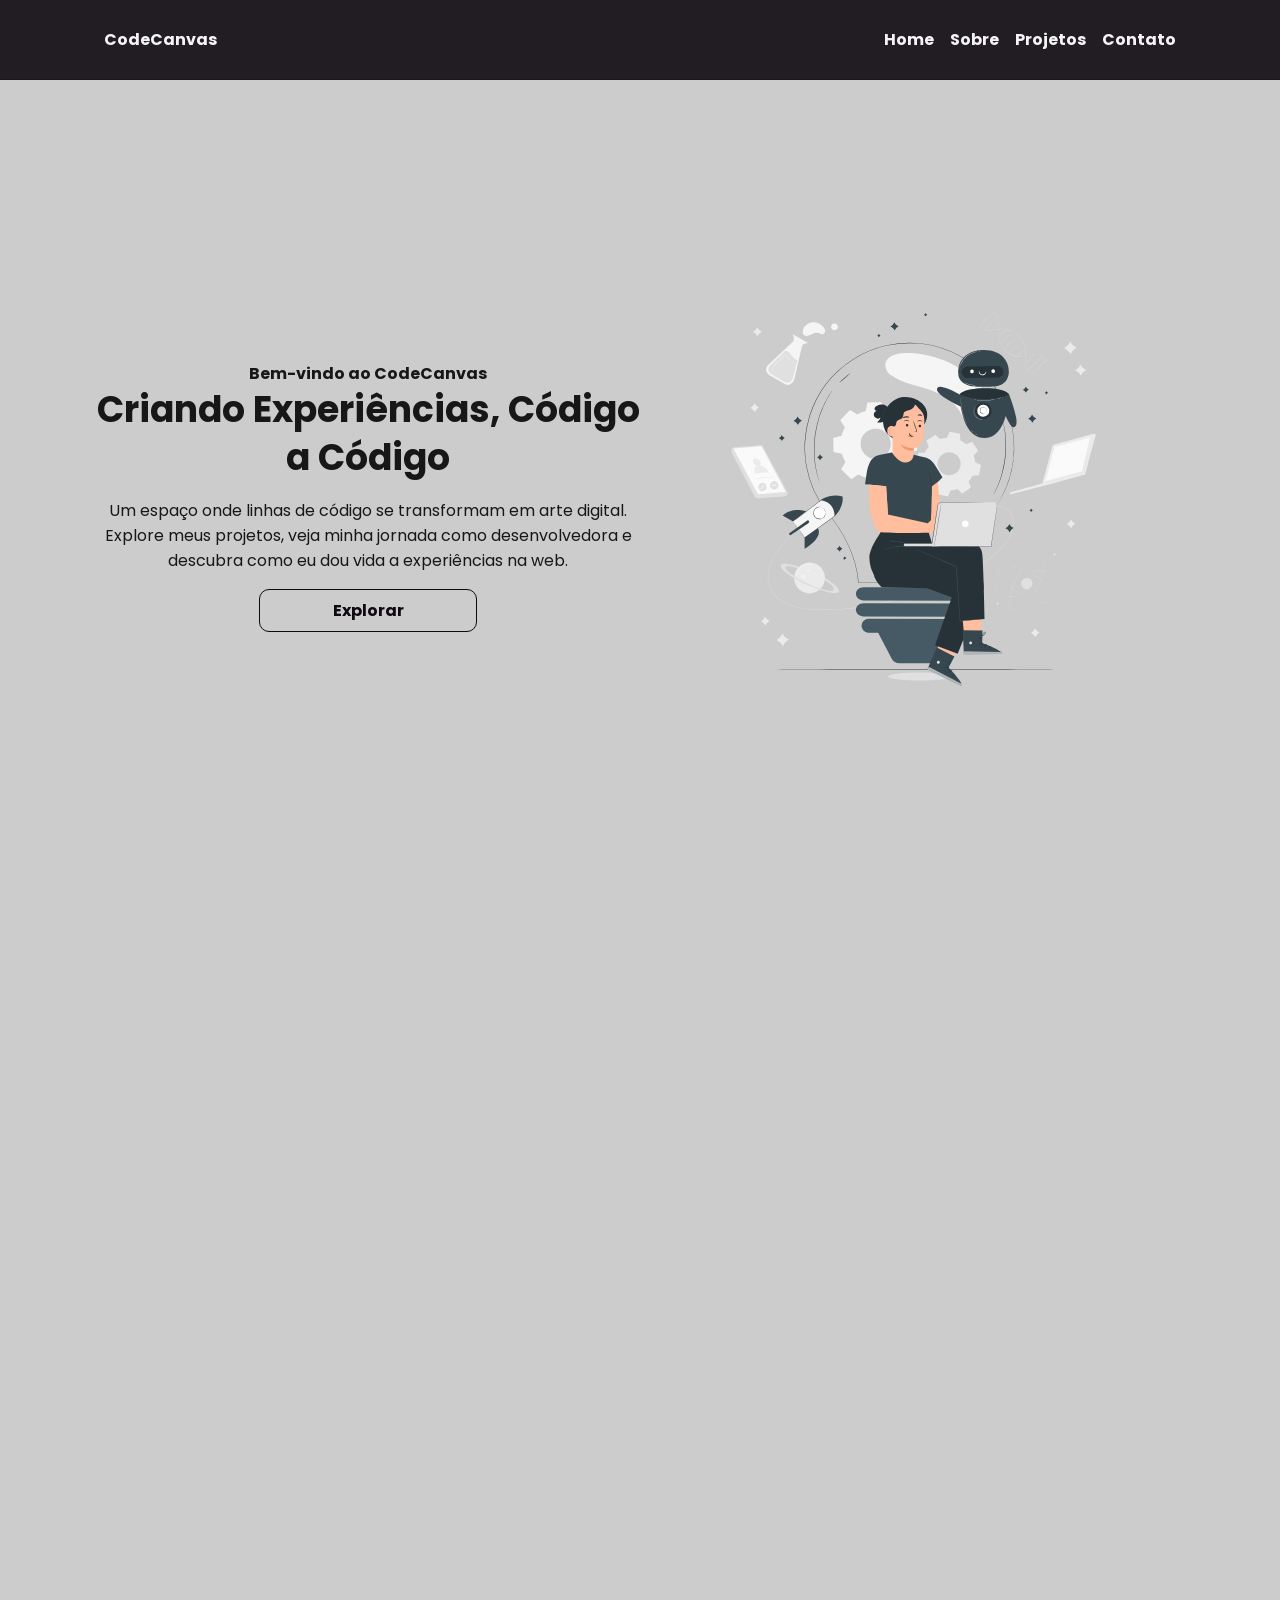
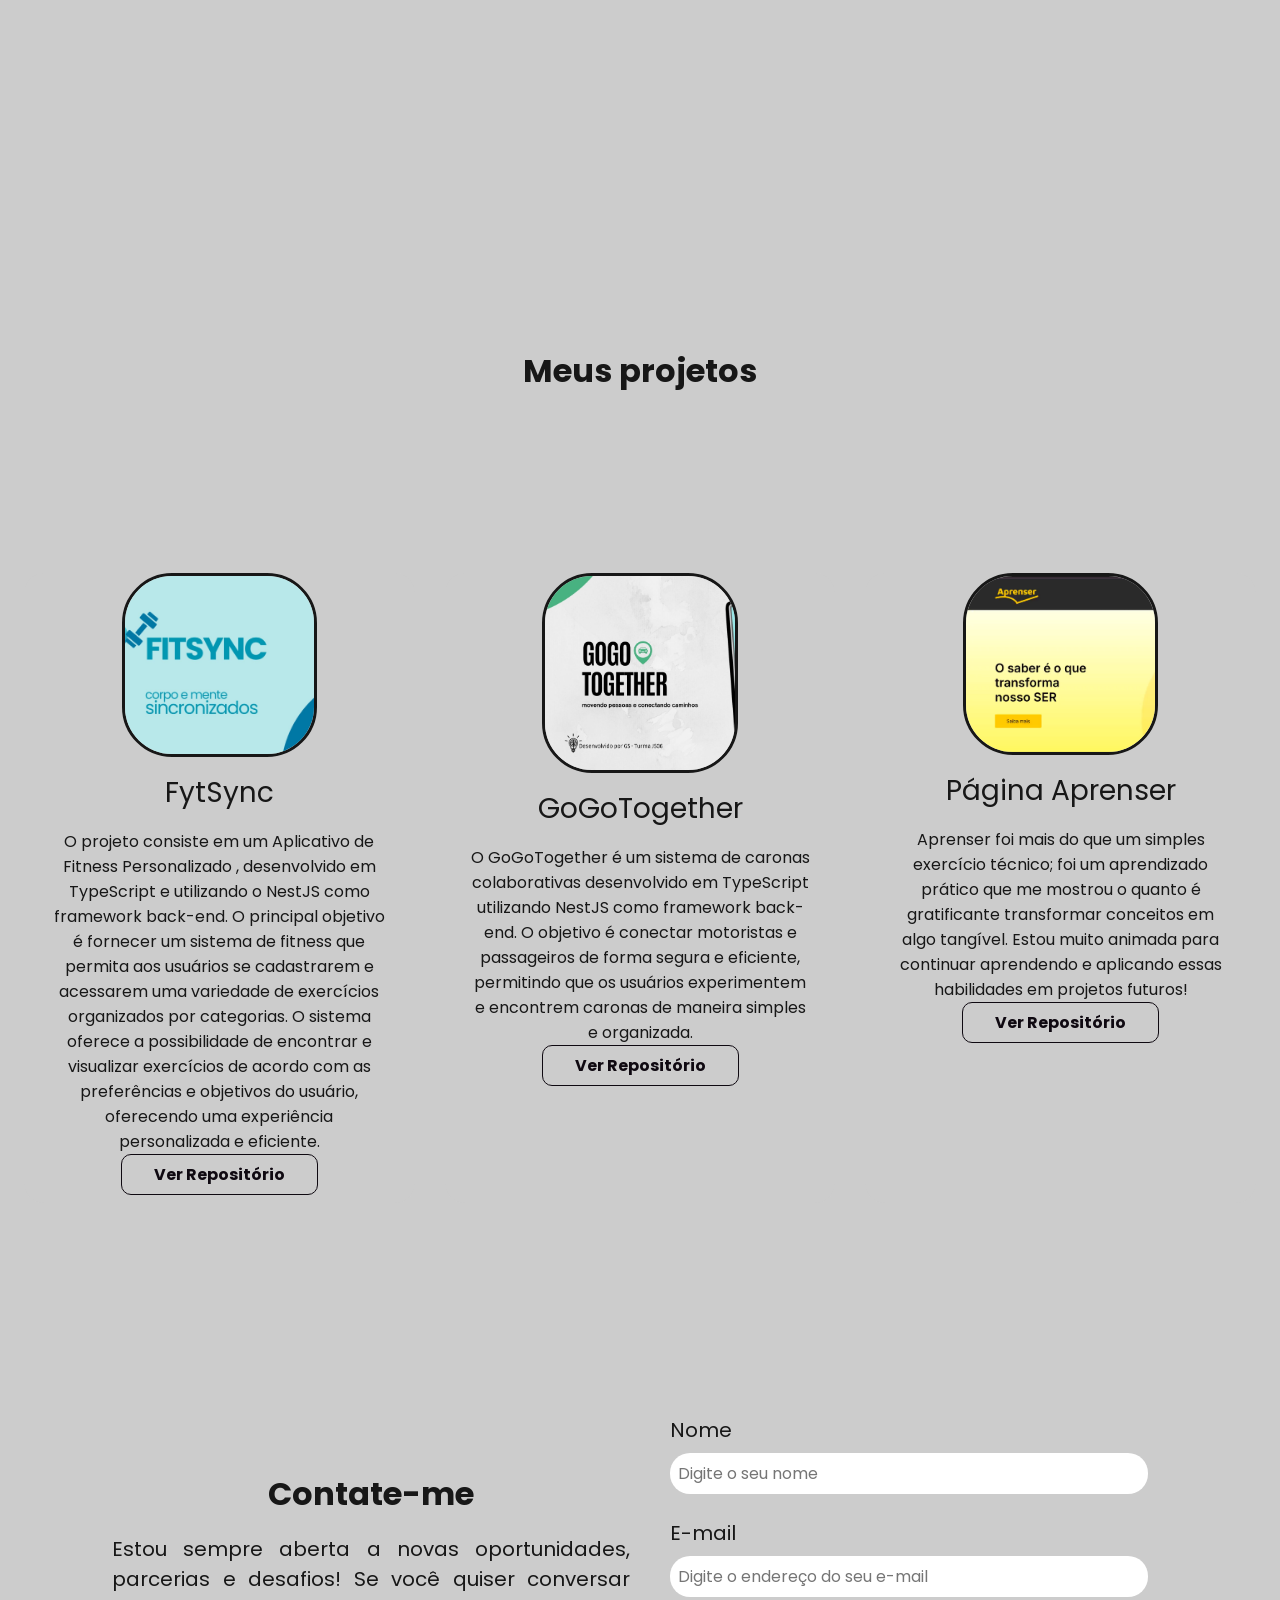
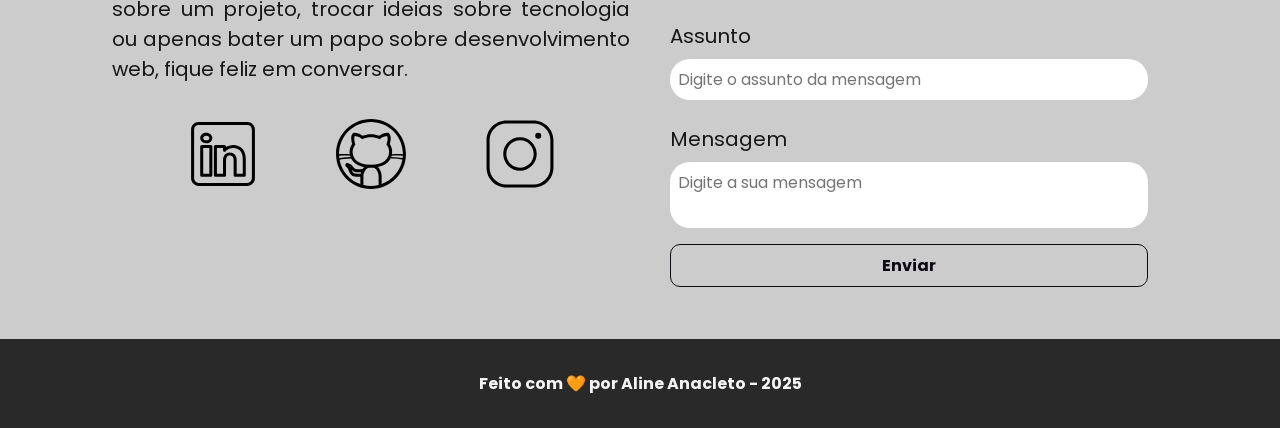
==== commit 8317f9eb: ":sparkles: CSS Responsivo para Tablet e comentários no Script JavaScript" ====
--- a/index.html
+++ b/index.html
@@ -18,9 +18,9 @@
     <link rel="icon" href="./assets/img/favicon.svg" />
 
     <!--  Link para a Folha de Estilos CSS -->
-    <link rel="stylesheet" href="./css/styles.css">
+    <link rel="stylesheet" href="./assets/css/styles.css">
 
-    <title>Portfólio da Aline</title>
+    <title>Portfólio CodeCanvas</title>
 </head>
 
 <body>
@@ -42,8 +42,9 @@
                     <ul class="flex menu_list">
                         <li><a href="#">Home</a></li>
                         <li><a href="#about">Sobre</a></li>
+                        <li><a href="#project">Projetos</a></li>
                         <li><a href="#contact">Contato</a></li>
-                        <li><a href="#project">Projetos</a></li>
+                        
                     </ul>
                 </nav>
             </div>
@@ -71,34 +72,57 @@
 
             <!-- Imagem da Seção Home -->
             <article id="home_imagem" class="flex home_content">
-                <img src="./assets/img/Innovation-pana.svg" alt="Capacete de Astronauta Animado">
+                <img src="./assets/img/Innovation-pana.svg" alt="Mulher sentada com um noteboock ao lado de um robô">
             </article>
 
         </section>
 
         <!-- Seção sobre -->
         <section id="about" class="flex sobre_container">
+        </section>
 
-            <!-- Imagem da Seção Sobre -->
-            <img src="./assets/img/Imagem do WhatsApp de 2024-11-14 à(s) 17.34.05_bbbf8539.jpg" alt="Foto do Perfil do Github">
+        <section class=>
+           <article id="project" class="flex project_container">
+            <h3>Meus projetos</h3>
+           </article>
+            
 
-            <!-- Texto da Seção Sobre -->
-            <article id="about_texto">
-                <h2>Sobre mim</h2>
-                <p>Olá! Sou Aline Anacleto uma desenvolvedora apaixonada por tecnologia, atualmente especializado em JavaScript, TypeScript e Desenvolvimento Web Fullstack e estudante de Análise e desenvolvimento de sistemas. Estou em constante evolução e busco criar soluções inovadoras e funcionais que tragam resultados reais.
-                    Minha jornada começou no mundo do Desenvolvimento Front-End , onde mergulhei em frameworks como React e Vue.js , e evoluí para a criação de sistemas completos usando Node.js e NestJS no back-end. Tenho uma base forte em SQL e banco de dados , o que me permite entender o ciclo completo de desenvolvimento e entregar projetos robustos e bem estruturados.
-                </p>
+            <div class="row">
+                <article class="card">
+                    <img src="./assets/img/1737747859706.jpg" alt="">
+                    <div class="card_content">
+                        <h4 class="card_title">FytSync</h4>
+                        <p>O projeto consiste em um Aplicativo de Fitness Personalizado , desenvolvido em TypeScript e utilizando o NestJS como framework back-end.
+                            O principal objetivo é fornecer um sistema de fitness que permita aos usuários se cadastrarem e acessarem uma variedade de exercícios organizados por categorias. O sistema oferece a possibilidade de encontrar e visualizar exercícios de acordo com as preferências e objetivos do usuário, oferecendo uma experiência personalizada e eficiente.</p>
 
-                <!-- Detalhes do Github -->
-                <div id="about_github" class="flex sobre_github">
-                    <a href="https://github.com/alineanacletoo" target="_blank" class="botao">
-                        Github
-                    </a>
-                    <p>200 Seguidores</p>
-                    <p>20 Repositórios</p>
-                </div>
+                            <a href="https://github.com/projeto-integrador-g5-generation/FitSync" class="botao">Ver Repositório</a>
+                    </div>
+                </article>
 
-            </article>
+
+                <article class="card">
+                    <img src="./assets/img/1738703142679.jpg" alt="">
+                    <div class="card_content">
+                        <h4 class="card_title">GoGoTogether</h4>
+                        <p>O GoGoTogether é um sistema de caronas colaborativas desenvolvido em TypeScript utilizando NestJS como framework back-end. O objetivo é conectar motoristas e passageiros de forma segura e eficiente, permitindo que os usuários experimentem e encontrem caronas de maneira simples e organizada.</p>
+
+                        <a href="https://github.com/projeto-integrador-g5-generation/GoGoTogether" class="botao">Ver Repositório</a>
+                    </div>
+                </article>
+
+
+                <article class="card">
+                    <img src="./assets/img/Captura de tela 2025-02-11 131514.png" alt="">
+                    <div class="card_content">
+                        <h4 class="card_title">Página Aprenser</h4>
+                        <p>Aprenser foi mais do que um simples exercício técnico; foi um aprendizado prático que me mostrou o quanto é gratificante transformar conceitos em algo tangível. Estou muito animada para continuar aprendendo e aplicando essas habilidades em projetos futuros!</p>
+
+                        <a href="https://github.com/alineanacletoo/pagina.aprenser" class="botao">Ver Repositório</a>
+                    </div>
+                </article>
+
+            </div>
+
         </section>
 
         <!-- Seção de Contato -->
@@ -123,7 +147,10 @@
             </article>
 
             <!-- Formulário de Contato -->
-            <form action="" method="POST">
+            <form action="https://formsubmit.co/2b8778d5da5be4841835dab61b471d01" method="POST" id="formulario">
+
+                <input type="hidden" name="_next" value="http://127.0.0.1:5502/sucess.html">
+                <input type="hidden" name="_captcha" value="false">
 
                 <label for="nome">Nome</label>
                 <input id="nome" type="text" name="nome" placeholder="Digite o seu nome">
@@ -151,6 +178,9 @@
     <footer>
         Feito com 🧡 por Aline Anacleto - 2025
     </footer>
+
+    <!--Script JavaScript-->
+    <script src="./assets/js/script.js"></script>
 </body>
 
 </html>
--- a/assets/css/styles.css
+++ b/assets/css/styles.css
@@ -0,0 +1,569 @@
+/*  Reset Global da página HTML 
+    Este seletor afeta todos os elementos da página.
+*/
+* {
+    margin: 0;
+    padding: 0;
+
+    /* Faz com que width e height incluam a borda e o padding,*/
+    box-sizing: border-box;
+
+    /* Desabilita o sublinhado dos links*/
+    text-decoration: none;
+
+    /* Desabilita a borda de foco dos elementos*/
+    outline: none;
+
+    font-weight: 400;
+    font-family: 'Poppins', sans-serif;
+}
+
+/* Declaração das variáveis */
+:root {
+    --purple-200: #9a7bd1;
+    --purple-500: #050206;
+    --purple-800: #0f0911;
+
+    --gray-200: #cccccc;
+    --gray-400: #505861;
+
+    --black-800: #171717;
+
+    --white: #F9F9F9;
+}
+
+/* Configurações padrões da página 
+   Este seletor afeta todos os elementos debtro da tag html.
+*/
+html {
+    width: 100%;
+    height: 100vh;
+
+    /* Permite que a rolagem da página aconteça de forma suave*/
+    scroll-behavior: smooth;
+}
+
+body {
+    background-color: var(--gray-200);
+    color: var(--black-800);
+
+    /* Exibe as fontes com um traço mais fino e suave (Chrome e Edge) */
+    -webkit-font-smoothing: antialiased;
+
+    /* Exibe as fontes com um traço mais fino e suave (Firefox) */
+    -moz-osx-font-smoothing: grayscale;
+}
+
+button,
+a {
+    cursor: pointer;
+}
+
+.botao {
+    padding: 0.5rem 2rem;
+    border: 1px solid var(--purple-800);
+    border-radius: 10px;
+    font-size: 1rem;
+    font-weight: 700;
+    text-align: center;
+    color: var(--purple-800);
+    background: none;
+}
+
+.botao:hover {
+    color: var(--white);
+    background-color: var(--purple-800);
+}
+
+.flex {
+    display: flex;
+    justify-content: center;
+    align-items: center;
+}
+
+/* Estilização - Seção Header */
+
+.menu_container {
+    position: sticky;
+    top: 0;
+    width: 100%;
+    height: 5rem;
+    border-bottom: 1px solid var(--purple-500);
+    background-color: var(--purple-800);
+
+    /* Aplica transparência */
+    filter: opacity(0.9);
+}
+
+.menu_container a {
+    font-weight: 700;
+    color: var(--white);
+}
+
+.menu_container a:hover {
+    color: var(--gray-400);
+}
+
+.menu_content {
+    display: flex;
+    justify-content: space-between;
+    width: 100%;
+    max-width: 1120px;
+    padding: 0 1.5rem;
+}
+
+.menu_list {
+    text-align: center;
+    list-style: none;
+}
+
+.menu_list li {
+    margin-left: 1rem;
+}
+
+#menu_content_sucess {
+    width: 100%;
+    max-width: 1120px;
+    padding: 0 1.5rem;
+}
+
+/* Estilização da Seção Home */
+
+.home_container {
+
+    /* Calcula altura do elemento (altura do navegador - altura do menu + 20px) */
+    height: calc(100vh - 6.25rem);
+
+    max-width: 1120px;
+    margin: 1rem auto;
+    padding: 0 1rem;
+}
+
+.home_container p,
+h1,
+h4 {
+    font-size: 1rem;
+    text-align: center;
+}
+
+.home_container h1 {
+    font-size: 2.25rem;
+    font-weight: 700;
+    line-height: 3rem;
+}
+
+.home_container h4 {
+    font-weight: 700;
+}
+
+.home_container p {
+    margin: 1rem 0;
+}
+
+.home_container .botao {
+    width: 40%;
+}
+
+.home_content {
+    flex-direction: column;
+    width: 50vw;
+}
+
+.home_content img {
+    width: 75%;
+}
+
+/* Estilização da Seção Home - Página Sucess */
+
+.home_container_sucess {
+    height: calc(100vh - 12.5rem);
+    max-width: 1120px;
+    margin: 1rem auto;
+    padding: 0 1rem;
+}
+
+#home_sucess {
+    width: 50vw;
+    flex-direction: column;
+}
+
+#home_sucess h1 {
+    font-size: 2rem;
+    font-weight: 700;
+}
+
+#home_sucess h4 {
+    font-size: 1.25rem;
+    padding: 1rem;
+}
+
+/* Estilização da Seção Sobre */
+
+.sobre_container {
+    max-width: 1120px;
+    margin: -1.25rem auto;
+    padding: 0 1rem;
+    height: 100vh;
+}
+
+.sobre_container img {
+    width: 30%;
+    margin: 1rem;
+    border: 5px solid var(--black-800);
+    border-radius: 50%;
+}
+
+.sobre_container h2 {
+    font-size: 2rem;
+    font-weight: bold;
+    line-height: 3rem;
+    text-align: center;
+}
+
+.sobre_container p {
+    margin: 1rem 0;
+    text-align: center;
+}
+
+.sobre_github {
+    justify-content: space-evenly;
+}
+
+#sobre_texto {
+    margin-left: 2rem;
+}
+
+/* Estilização da Seção Meus projetos */
+
+
+.project_container{
+    max-width: 1120px;
+    margin: -1.5rem auto;
+    padding: 0 auto;
+    height: 45vh;
+}
+
+.project_container h3 {
+    font-size: 2rem;
+    font-weight: bold;
+    line-height: 3rem;
+    text-align: center;
+}
+
+
+.card{
+    flex-basis: 200px;
+    width: 10px;
+    flex-grow: 1;
+    background-color: var(--gray-200);
+    border-radius: 20px;
+    text-align: center; 
+    /*transition: transform 0.3s ease-in-out, box-shadow 0.3s ease-in-out;*/
+}
+
+/*.card:hover {
+    transform: scale(1.05);
+    box-shadow: 0px 4px 15px rgba(255, 255, 255, 0.2);
+}*/
+
+
+.card_content {
+    padding: 0.5em 1em 1em;
+}
+
+.card_content p,
+.card_title {
+    margin: 0;
+}
+
+.card_title {
+    font-size: 1.75em;
+    margin-bottom: .25em;
+    color: var(--black-800);
+}
+
+.card img {
+    max-width: 50%;
+    border-style: solid;
+    border-radius: 50px;
+}
+
+.card p{
+    background-color: var(--gray-200);
+    color: var(--black-800);
+    margin: 0;
+    padding: 8px;
+}
+
+
+
+.row {
+    display: flex;
+    gap: 30px;
+    padding-top: 1.5rem;
+    padding: 1rem;
+    margin: 0.5rem;
+    justify-content: space-between;
+}
+
+.row .row {
+    padding-top: 0;
+    
+}
+
+
+
+/* Estilização da Seção Contact */
+
+.contato_container{
+    display: grid;
+    grid-template-columns: 1fr 1fr;
+    justify-content: center;
+    align-items: center;
+    gap: 1.25rem;
+    max-width: 1120px;
+    margin: 4rem auto 2rem;
+    padding: 0 2rem;
+}
+
+.contato_container h4{
+    margin: 1rem 0;
+    font-size: 2rem;
+    font-weight: 700;
+}
+
+.contato_content{
+    flex-direction: column;
+    margin: 4rem 0 0 0;
+    font-size: 1.25rem;
+}
+
+.contato_content p{
+    display: block;
+    text-align: justify;
+}
+
+/* Estilização da Seção Redes Sociais*/
+
+.social_container{
+    display:flex;
+    justify-content: space-evenly;
+    margin: 2rem 0 0 0;
+}
+
+.social_icon{
+    width: 4.75rem;
+    height: 4.75rem;
+}
+
+.social_icon:hover{
+    filter: brightness(0) 
+            saturate(100%) 
+            invert(20%) 
+            sepia(24%) 
+            saturate(4557%) 
+            hue-rotate(242deg) 
+            brightness(89%) 
+            contrast(108%);
+}
+
+/* Estilização da Seção Form*/
+
+form{
+    display: flex;
+    flex-direction: column;
+    margin: 7rem 0 0 0;
+    padding: 1.25rem;
+    border: none;
+}
+
+form label{
+    font-size: 1.25rem;
+    text-align: left;
+}
+
+form input,
+textarea{
+    width: 100%;
+    margin: 0.5rem 0 1rem;
+    padding: 0.5rem;
+    border-radius: 20px;
+    border: none;
+    font-size: 1rem;
+}
+
+textarea{
+    resize: none;
+}
+
+form span{
+    margin-bottom: 0.5rem;
+    margin-left: 0.75rem;
+    font-size: 0.75rem;
+    line-height: 1.25rem;
+    color: red;
+}
+
+/* Estilização da Seção Footer */
+
+footer {
+    margin: 0;
+    padding: 2rem;
+    font-weight: bold;
+    text-align: center;
+    color: var(--white);
+    background-color: var(--black-800);
+    filter: opacity(0.9);
+}
+
+/* Modo Responsivo */
+
+/* Smartphone - Telas até 490px */
+
+@media screen and (max-width: 490px){
+
+    body{
+        display: flex;
+        flex-direction: column;
+        min-height: 100vh;
+    }
+
+    main{
+        display:flex;
+        flex: 1;
+        flex-direction: column;
+    }
+
+    footer{
+        margin-top: auto;
+    }
+
+    /* Ajustes no Menu*/
+
+    .menu_container{
+        height: auto;
+        padding: 1rem 0;
+    }
+
+    .menu_content{
+        justify-content: center;
+        max-width: 100%;
+        /* padding: 1rem; */
+    }
+
+    #titulo a{
+        font-size: 1.75rem;
+    }
+
+    .menu_list{
+        display: none;
+    }
+
+    /* Ajustes na Seção Home*/
+
+    .home_container{
+        flex-direction: column-reverse;
+        width: 100%;
+        height: auto;
+        margin-top: 2rem;
+    }
+
+    .home_content{
+        width: 100%;
+    }
+
+    .home_content h1{
+        font-size: 1.75rem;
+        line-height: 2.25rem;
+    }
+
+    .home_content .botao, img{
+        width: 80%
+    }
+
+    /* .home_content img{
+        width: 80%;
+    } */
+
+    #home_texto{
+        margin-top: 0.5rem;
+    }
+
+    #home_imagem{
+        margin-bottom: 0;
+    }
+
+    /* Ajustes na Seção About*/
+
+    .sobre_container{
+        flex-direction: column;
+        width: 100%;
+        height: auto;
+        margin-top: 3rem;
+    }
+
+    .sobre_container img{
+        width: 70%;
+    }
+
+    .sobre_container h1{
+        font-size: 1.75rem;
+        line-height: 2.25rem;
+    }
+
+    .sobre_github{
+        flex-direction: column;
+        gap: 0.5rem;
+    }
+
+    .sobre_github p{
+        display: none;
+    }
+
+    .sobre_github .botao{
+        width: 80%;
+    }
+    
+    /* Ajustes Contato */
+
+    .contato_container{
+        grid-template-columns: 1fr;
+        width: 100%;
+        height: auto;
+        margin-top: 2rem;
+        padding: 0 1rem;
+    }
+
+    .contato_content{
+        width: 100%
+    }
+
+    .contato_content h4{
+        font-size: 1.75rem;
+        line-height: 2.25rem;
+    }
+
+    .contato_content p{
+        margin: 1rem;
+    }
+
+    /* Ajustes da Seção Redes Sociais */
+
+    .social_container{
+        justify-content: center;
+        width: 100%;
+    }
+
+    .social_icon{
+        width: 4rem;
+        height: 4rem;
+    }
+
+    /* Ajustes da Seção Form */
+
+    form{
+        margin: 1rem 0 0 0;
+        padding: 1rem;
+    }
+
+}
